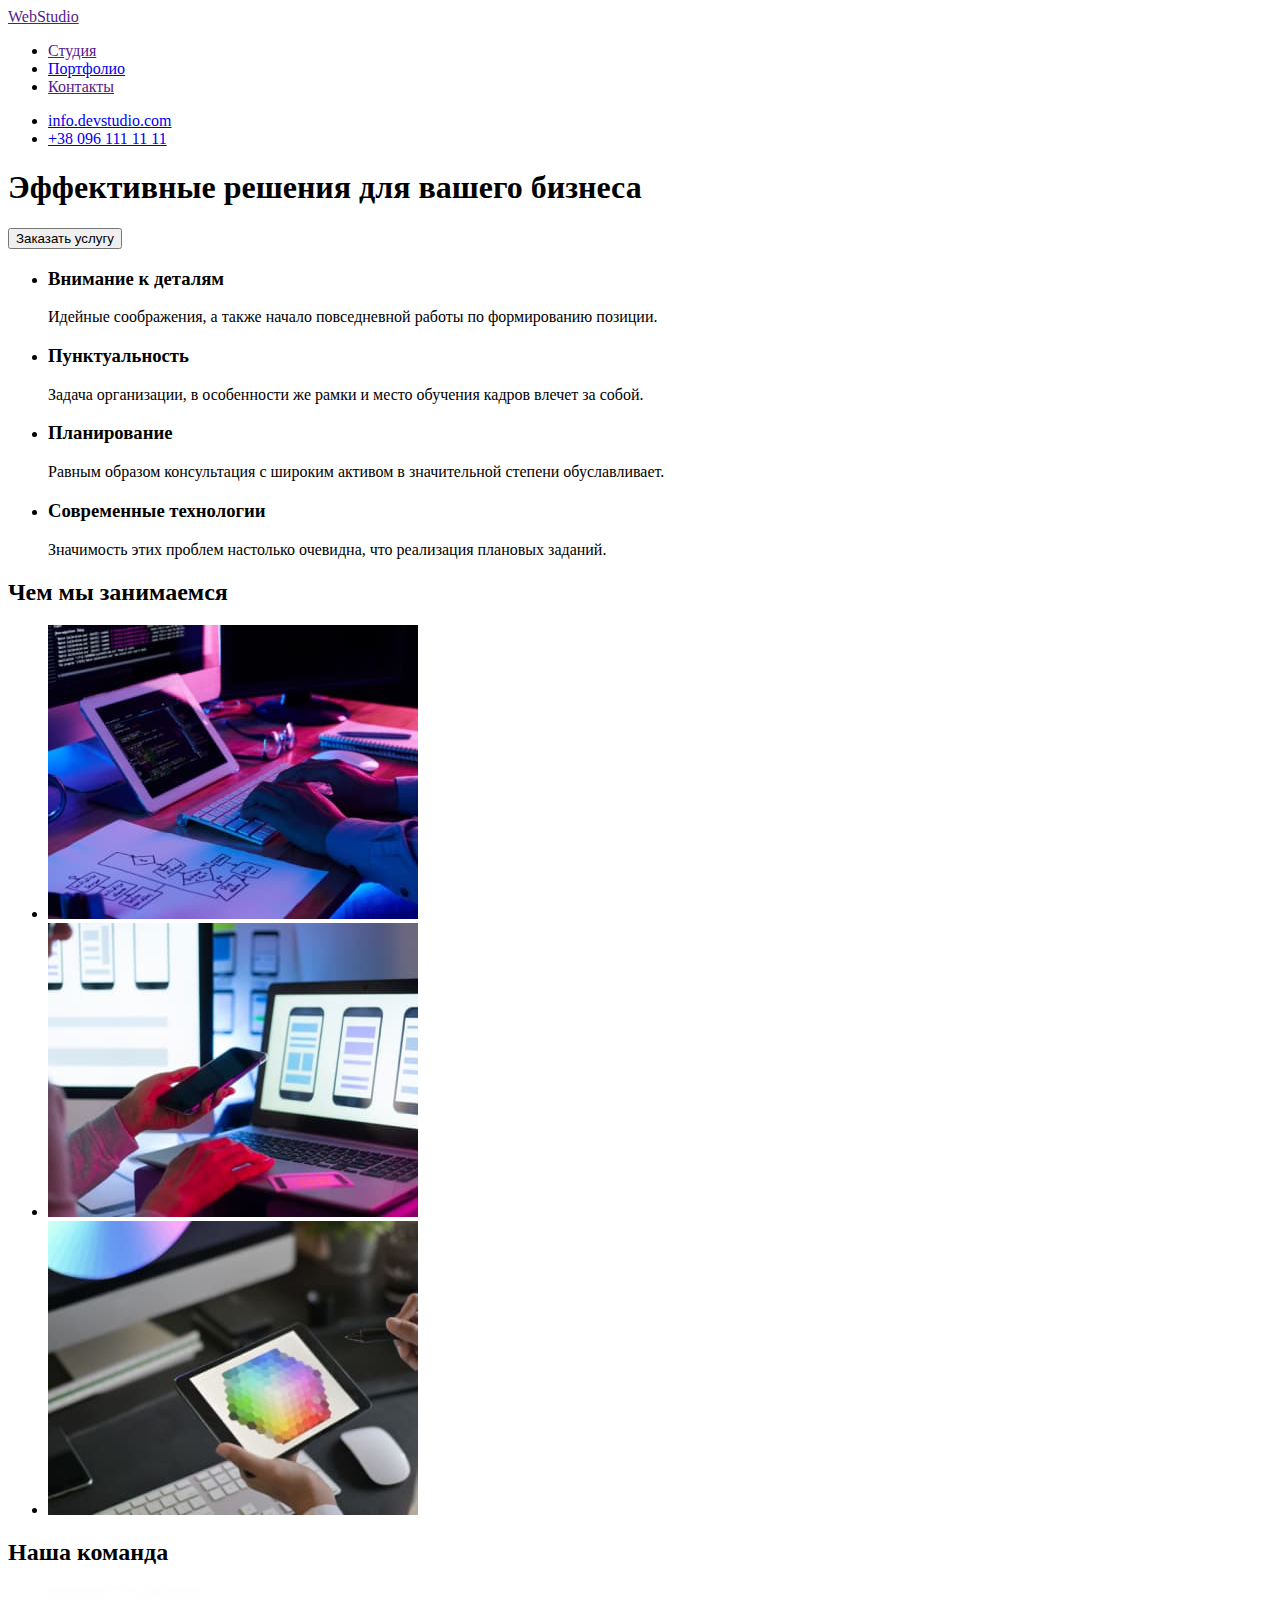
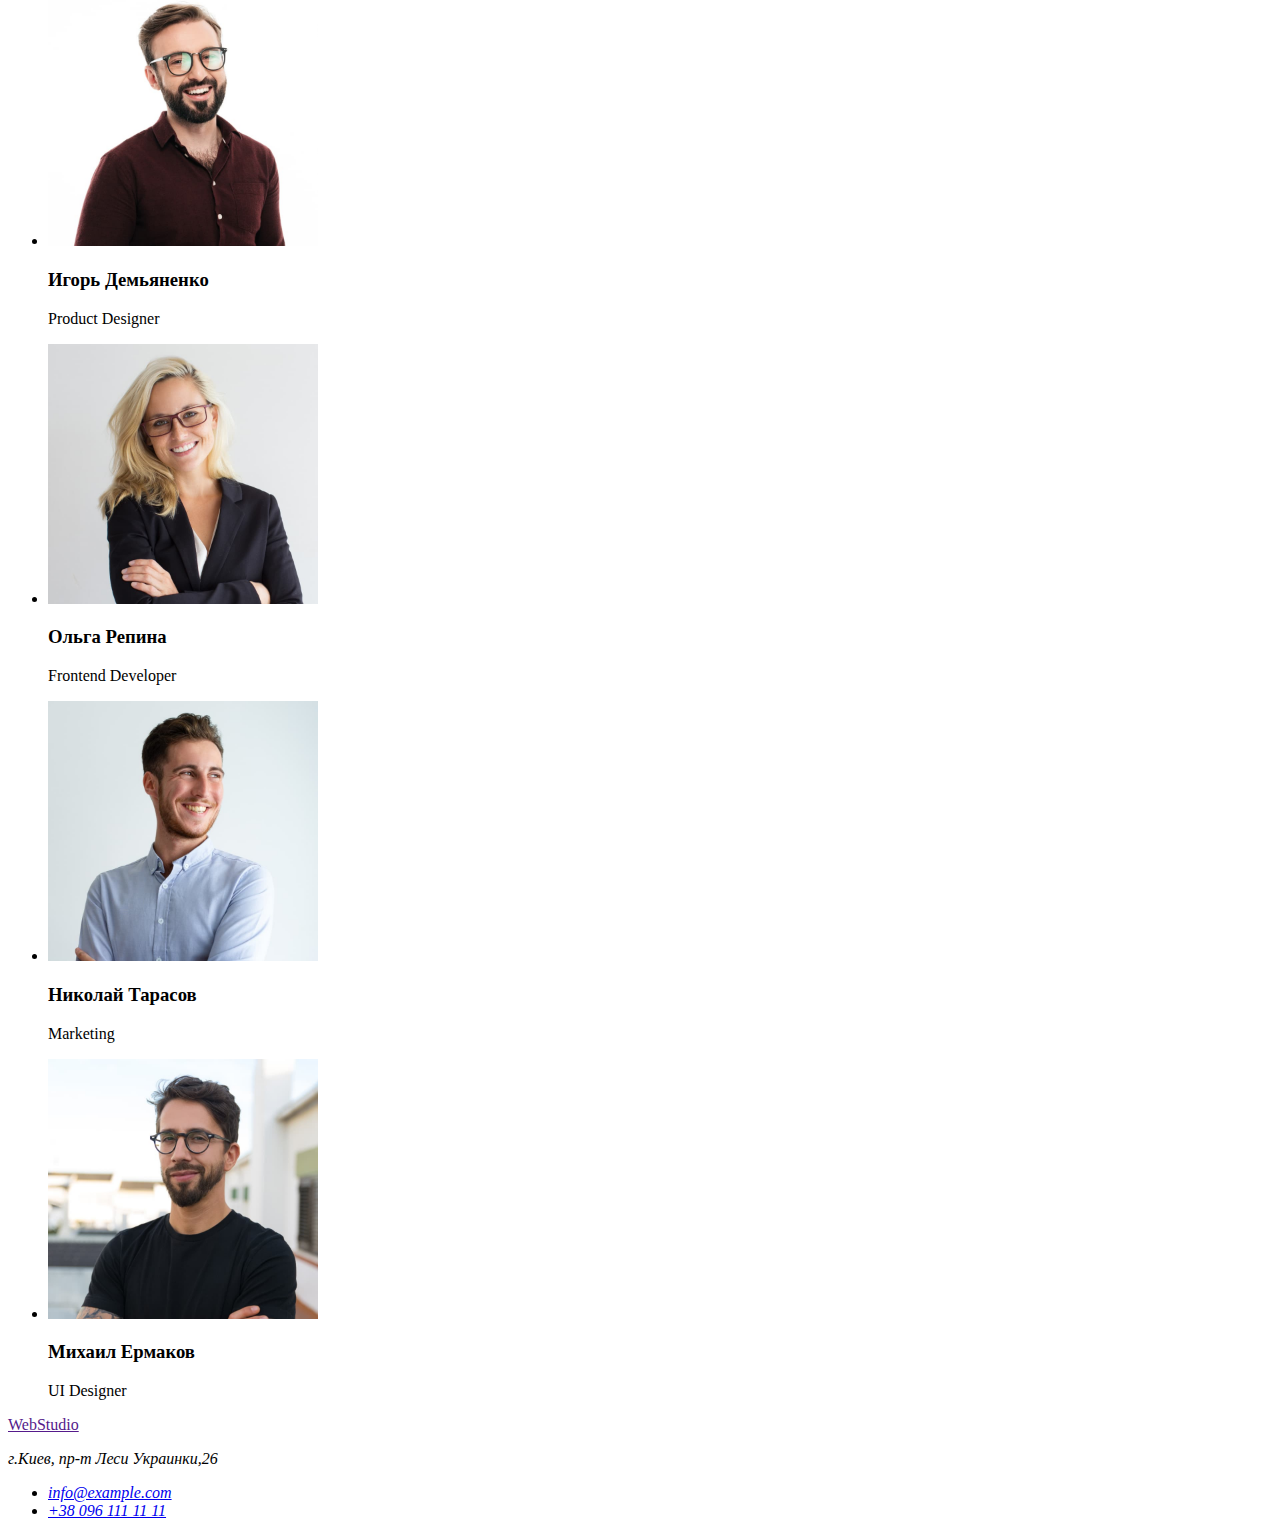
==== index.html @ 920b7914 "делает разметку страницы Портфолио" ====
<!DOCTYPE html>
<html lang="ru">

<head>
    <meta charset="UTF-8">
    <meta http-equiv="X-UA-Compatible" content="IE=edge">
    <meta name="viewport" content="width=device-width, initial-scale=1.0">
    <title>Document</title>
</head>

<body>
    <header>
        <nav>
            <a href="">
                <span lang="en">WebStudio</span>
            </a>

            <ul>
                <li><a href="">Студия</a></li>
                <li><a href="./portfolio.html">Портфолио</a></li>
                <li><a href="">Контакты</a></li>
            </ul>
        </nav>
        <ul>
            <li> <a href="mailto:info.devstudio.com">info.devstudio.com</a></li>
            <li> <a href="tel:+380961111111">+38 096 111 11 11</a></li>
        </ul>
    </header>

    <!--Шапка (баннер)-->
    <main>

        <section>
            <h1>Эффективные решения для вашего бизнеса</h1>
            <button type="button">Заказать услугу</button>
        </section>


        <!--Особенности-->
        <section>
            <ul>
                <li>
                    <h3>Внимание к деталям</h3>
                    <p>Идейные соображения, а также начало повседневной работы по формированию позиции.</p>
                </li>
                <li>
                    <h3>Пунктуальность</h3>
                    <p>Задача организации, в особенности же рамки и место обучения кадров влечет за собой.</p>
                </li>
                <li>
                    <h3>Планирование</h3>
                    <p>Равным образом консультация с широким активом в значительной степени обуславливает.</p>
                </li>
                <li>
                    <h3>Современные технологии</h3>
                    <p>Значимость этих проблем настолько очевидна, что реализация плановых заданий.</p>
                </li>
            </ul>
        </section>

        <!--Чем мы занимаемся-->
        <section>
            <h2>Чем мы занимаемся</h2>
            <ul>
                <li><img src="./images/drop/img.jpg" alt="box1" width="370" /></li>
                <li><img src="./images/drop/box2.jpg" alt="box2" width="370" /></li>
                <li><img src="./images/drop/box3.jpg" alt="box3" width="370" /></li>
            </ul>
        </section>

        <!-- Наша команда -->
        <section>
            <h2>Наша команда</h2>
            <ul>
                <li>
                    <img src="./images/drop/igor.jpg" alt="Игорь Демьяненко" width="270" />
                    <h3>Игорь Демьяненко</h3>
                    <p>Product Designer</p>
                </li>
                <li>
                    <img src="./images/drop/olga.jpg" alt="Ольга Репина" width="270" />
                    <h3>Ольга Репина</h3>
                    <p>Frontend Developer</p>
                </li>
                <li>
                    <img src="./images/drop/nicholas.jpg" alt="Николай Тарасов" width="270" />
                    <h3>Николай Тарасов</h3>
                    <p>Marketing</p>
                </li>
                <li>
                    <img src="./images/drop/michael.jpg" alt="Михаил Ермаков" width="270" />
                    <h3>Михаил Ермаков</h3>
                    <p>UI Designer</p>
                </li>
            </ul>
        </section>
    </main>

    <!-- Футтер -->
    <footer>

        <a href="">
            <span lang="en">WebStudio</span>
        </a>
        <address>
            <p>
                г.Киев, пр-т Леси Украинки,26
            </p>
            <ul>
                <li>
                    <a href="mailto:info@example.com">info@example.com</a>
                </li>
                <li>
                    <a href="tel:+380961111111">+38 096 111 11 11</a>
                </li>
            </ul>
        </address>

    </footer>

</body>

</html>
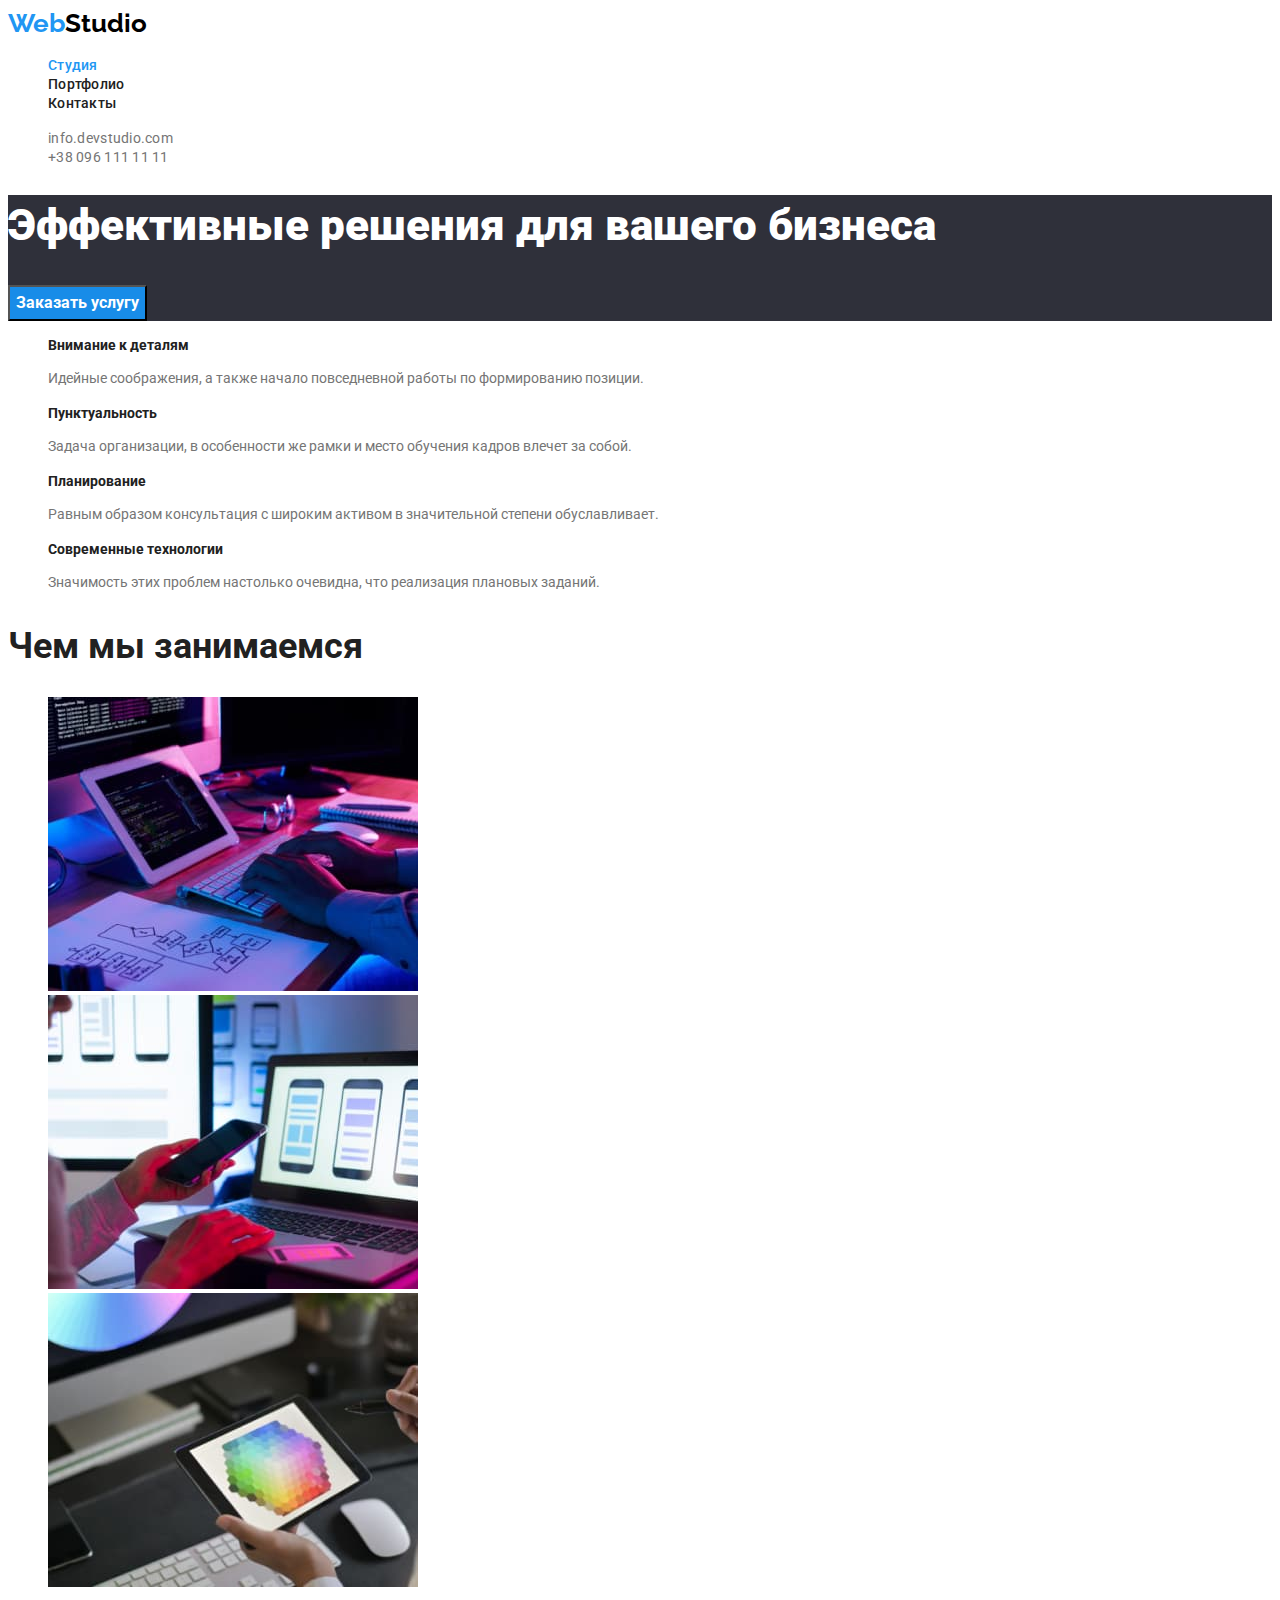
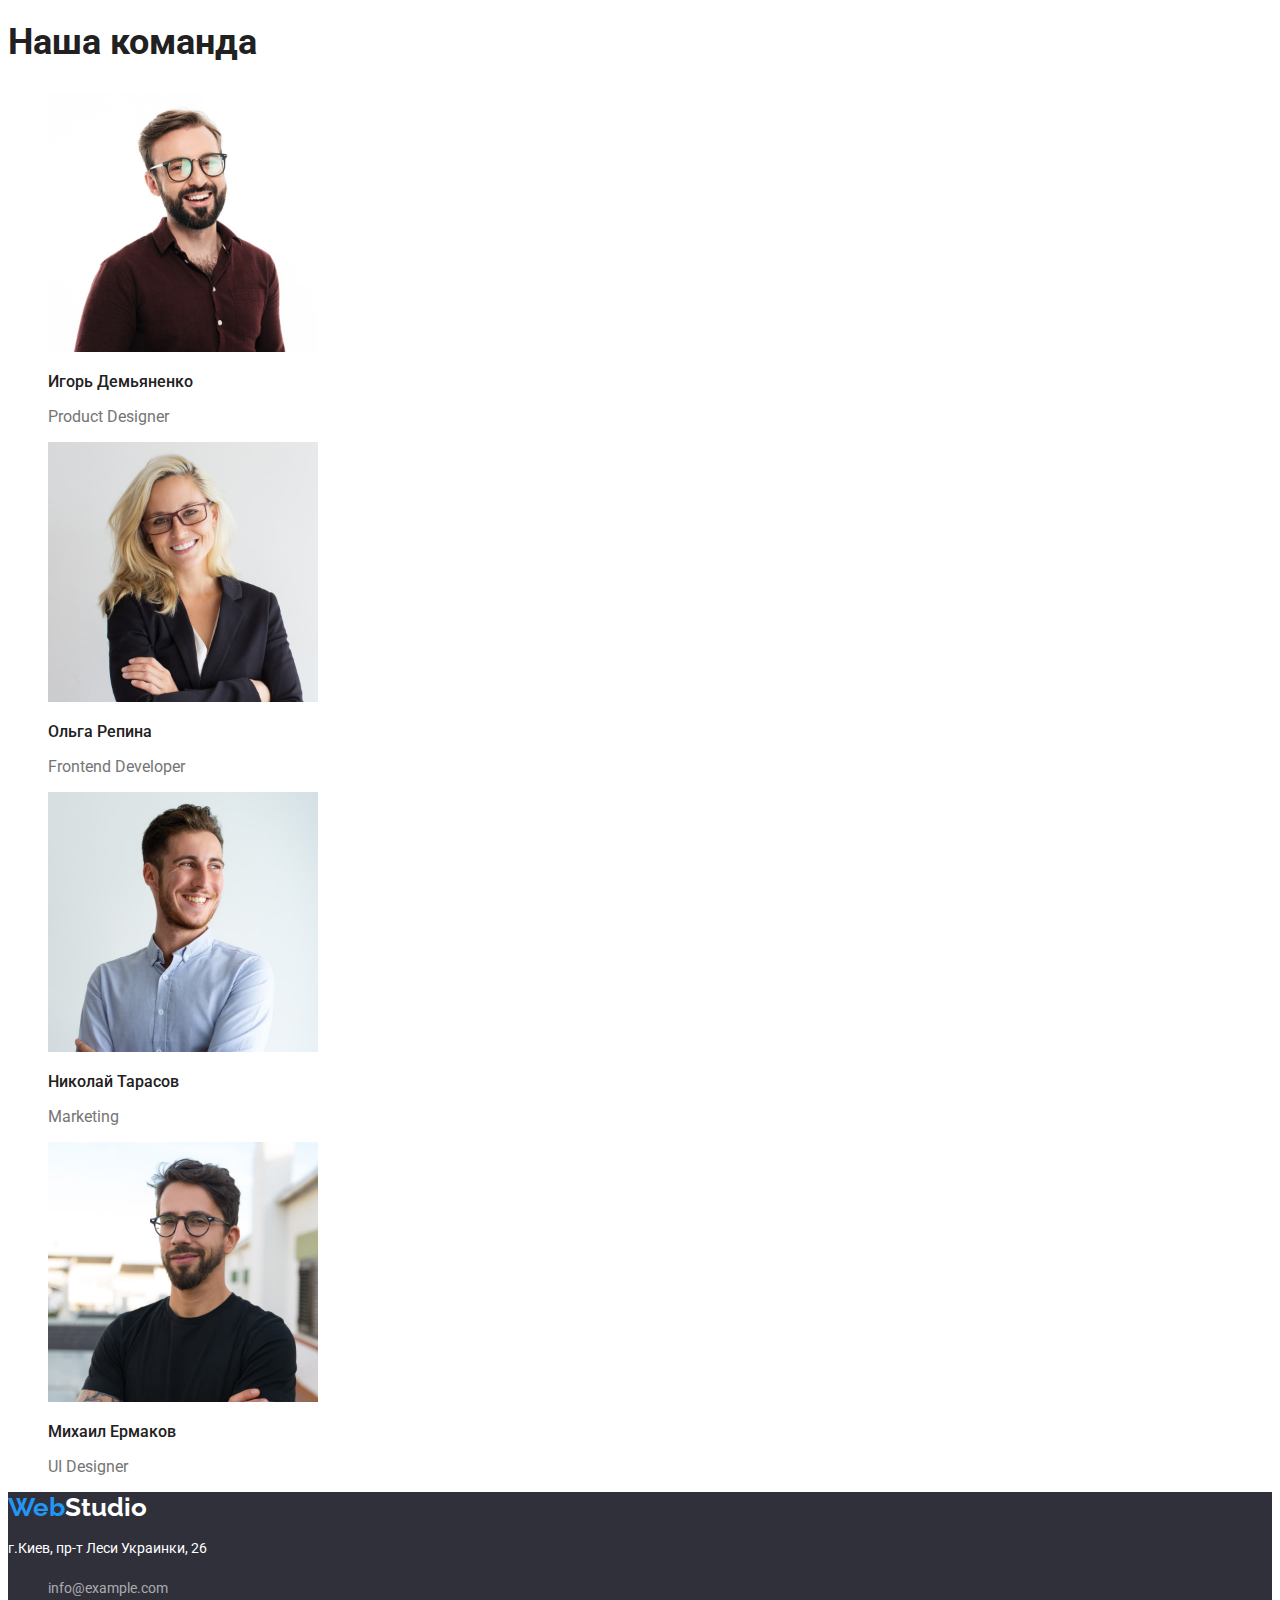
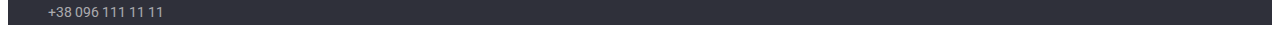
==== commit e9002193: "Стилизирует страницы Главная и Портфолио" ====
--- a/index.html
+++ b/index.html
@@ -6,112 +6,119 @@
     <meta http-equiv="X-UA-Compatible" content="IE=edge">
     <meta name="viewport" content="width=device-width, initial-scale=1.0">
     <title>Document</title>
+    <link rel="preconnect" href="https://fonts.googleapis.com">
+    <link rel="preconnect" href="https://fonts.gstatic.com" crossorigin>
+    <link href="https://fonts.googleapis.com/css2?family=Raleway:wght@700&family=Roboto:wght@400;500;700;900&display=swap"
+        rel="stylesheet">
+    <link rel="stylesheet" href="./css/styles.css"/>
 </head>
 
 <body>
-    <header>
-        <nav>
-            <a href="">
-                <span lang="en">WebStudio</span>
+    <!--Хедер, шапка, навигация по сайту-->
+    <header class="page-header">
+        <nav class="nav">
+            <a href="./index.html" class="logo">
+                <span>Web</span>Studio
             </a>
-
-            <ul>
-                <li><a href="">Студия</a></li>
-                <li><a href="./portfolio.html">Портфолио</a></li>
-                <li><a href="">Контакты</a></li>
+    
+            <ul class="site-nav list">
+                <li class="site-nav-item"><a class="site-nav-link current" href="./index.html">Студия</a></li>
+                <li class="site-nav-item"><a class="site-nav-link" href="./portfolio.html">Портфолио</a></li>
+                <li class="site-nav-item"><a class="site-nav-link" href="">Контакты</a></li>
             </ul>
         </nav>
-        <ul>
-            <li> <a href="mailto:info.devstudio.com">info.devstudio.com</a></li>
-            <li> <a href="tel:+380961111111">+38 096 111 11 11</a></li>
-        </ul>
+
+            <ul class="aside list">
+                <li class="aside-item"> <a href="mailto:info.devstudio.com" class="aside-link">info.devstudio.com</a></li>
+                <li class="aside-item"> <a href="tel:+380961111111" class="aside-link">+38 096 111 11 11</a></li>
+            </ul>
     </header>
 
-    <!--Шапка (баннер)-->
+    <!--Баннер-->
     <main>
 
-        <section>
-            <h1>Эффективные решения для вашего бизнеса</h1>
+        <section class="banner">
+            <h1 class="title">Эффективные решения для вашего бизнеса</h1>
             <button type="button">Заказать услугу</button>
         </section>
 
 
         <!--Особенности-->
-        <section>
-            <ul>
-                <li>
-                    <h3>Внимание к деталям</h3>
-                    <p>Идейные соображения, а также начало повседневной работы по формированию позиции.</p>
+        <section class="features">
+            <ul class="features-list list">
+                <li class="features-item">
+                    <h3 class="features-subtitle">Внимание к деталям</h3>
+                    <p class="features-text">Идейные соображения, а также начало повседневной работы по формированию позиции.</p>
                 </li>
-                <li>
-                    <h3>Пунктуальность</h3>
-                    <p>Задача организации, в особенности же рамки и место обучения кадров влечет за собой.</p>
+                <li class="features-item">
+                    <h3 class="features-subtitle">Пунктуальность</h3>
+                    <p class="features-text">Задача организации, в особенности же рамки и место обучения кадров влечет за собой.</p>
                 </li>
-                <li>
-                    <h3>Планирование</h3>
-                    <p>Равным образом консультация с широким активом в значительной степени обуславливает.</p>
+                <li class="features-item">
+                    <h3 class="features-subtitle">Планирование</h3>
+                    <p class="features-text">Равным образом консультация с широким активом в значительной степени обуславливает.</p>
                 </li>
-                <li>
-                    <h3>Современные технологии</h3>
-                    <p>Значимость этих проблем настолько очевидна, что реализация плановых заданий.</p>
+                <li class="features-item">
+                    <h3 class="features-subtitle">Современные технологии</h3>
+                    <p class="features-text">Значимость этих проблем настолько очевидна, что реализация плановых заданий.</p>
                 </li>
             </ul>
         </section>
 
         <!--Чем мы занимаемся-->
         <section>
-            <h2>Чем мы занимаемся</h2>
-            <ul>
-                <li><img src="./images/drop/img.jpg" alt="box1" width="370" /></li>
-                <li><img src="./images/drop/box2.jpg" alt="box2" width="370" /></li>
-                <li><img src="./images/drop/box3.jpg" alt="box3" width="370" /></li>
+            <h2 class="subject">Чем мы занимаемся</h2>
+            <ul class="subject-list list">
+                <li class="subject-item"><img src="./images/drop/img.jpg" alt="box1" width="370" /></li>
+                <li class="subject-item"><img src="./images/drop/box2.jpg" alt="box2" width="370" /></li>
+                <li class="subject-item"><img src="./images/drop/box3.jpg" alt="box3" width="370" /></li>
             </ul>
         </section>
 
         <!-- Наша команда -->
-        <section>
-            <h2>Наша команда</h2>
-            <ul>
-                <li>
-                    <img src="./images/drop/igor.jpg" alt="Игорь Демьяненко" width="270" />
-                    <h3>Игорь Демьяненко</h3>
-                    <p>Product Designer</p>
+        <section class="our-team">
+            <h2 class="subject">Наша команда</h2>
+            <ul class="our-team-list list">
+                <li class="our-team-item">
+                    <img src="./images/drop/igor.jpg" alt="Игорь Демьяненко" width="270" class="images" />
+                    <h3 class="our-team-name">Игорь Демьяненко</h3>
+                    <p class="our-team-text">Product Designer</p>
                 </li>
-                <li>
-                    <img src="./images/drop/olga.jpg" alt="Ольга Репина" width="270" />
-                    <h3>Ольга Репина</h3>
-                    <p>Frontend Developer</p>
+                <li class="our-team-item">
+                    <img src="./images/drop/olga.jpg" alt="Ольга Репина" width="270" class="images" />
+                    <h3 class="our-team-name">Ольга Репина</h3>
+                    <p class="our-team-text">Frontend Developer</p>
                 </li>
-                <li>
-                    <img src="./images/drop/nicholas.jpg" alt="Николай Тарасов" width="270" />
-                    <h3>Николай Тарасов</h3>
-                    <p>Marketing</p>
+                <li class="our-team-item">
+                    <img src="./images/drop/nicholas.jpg" alt="Николай Тарасов" width="270" class="images" />
+                    <h3 class="our-team-name">Николай Тарасов</h3>
+                    <p class="our-team-text">Marketing</p>
                 </li>
-                <li>
-                    <img src="./images/drop/michael.jpg" alt="Михаил Ермаков" width="270" />
-                    <h3>Михаил Ермаков</h3>
-                    <p>UI Designer</p>
+                <li class="our-team-item">
+                    <img src="./images/drop/michael.jpg" alt="Михаил Ермаков" width="270" class="images" />
+                    <h3 class="our-team-name">Михаил Ермаков</h3>
+                    <p class="our-team-text">UI Designer</p>
                 </li>
             </ul>
         </section>
     </main>
 
     <!-- Футтер -->
-    <footer>
-
-        <a href="">
-            <span lang="en">WebStudio</span>
+    <footer class="footer">
+    
+        <a href="./index.html" class="logo dark">
+            <span>Web</span>Studio
         </a>
         <address>
-            <p>
-                г.Киев, пр-т Леси Украинки,26
+            <p class="footer-address">
+                г.Киев, пр-т Леси Украинки, 26
             </p>
-            <ul>
-                <li>
-                    <a href="mailto:info@example.com">info@example.com</a>
+            <ul class="footer-list list">
+                <li class="footer-item">
+                    <a href="mailto:info@example.com" class="footer-link">info@example.com</a>
                 </li>
-                <li>
-                    <a href="tel:+380961111111">+38 096 111 11 11</a>
+                <li class="footer-item">
+                    <a href="tel:+380961111111" class="footer-link">+38 096 111 11 11</a>
                 </li>
             </ul>
         </address>
--- a/css/styles.css
+++ b/css/styles.css
@@ -0,0 +1,192 @@
+:root {
+  --primary-text-color: #212121;
+  --secondary-text-color: #757575;
+  --accent-color: #2196f3;
+  --primary-white-color: #fff;
+}
+
+body {
+  background-color: var(--primary-white-color);
+  font-family: "Roboto", sans-serif;
+  color: var(--primary-text-color);
+}
+
+/*Хедер, шапка страницы*/
+
+.logo > span {
+  color: var(--accent-color);
+}
+
+.footer.logo {
+  color: #fff;
+}
+
+.logo {
+  color: #000;
+  text-decoration: none;
+  font-family: Raleway;
+  font-style: normal;
+  font-weight: bold;
+  font-size: 26px;
+  line-height: 1.192;
+}
+.logo.dark {
+  color: var(--primary-white-color);
+}
+
+.site-nav-link {
+  font-weight: 500;
+  font-size: 14px;
+  line-height: 1.143;
+  letter-spacing: 0.02em;
+  text-decoration: none;
+
+  color: var(--primary-text-color);
+}
+
+.current {
+  color: var(--accent-color);
+}
+
+.aside-link {
+  text-decoration: none;
+  font-size: 14px;
+  line-height: 1.143;
+  letter-spacing: 0.02em;
+  color: var(--secondary-text-color);
+}
+
+.site-nav-link:hover,
+.site-nav-link:focus,
+.aside-link:hover,
+.aside-link:focus,
+.footer-link:focus,
+.footer-link:hover {
+  color: var(--accent-color);
+}
+
+/*Портфолио*/
+
+.portfolio-nav-button > button:hover {
+  color: white;
+  background-color: var(--accent-color);
+  cursor: pointer;
+}
+.list {
+  list-style: none;
+}
+
+.portfolio-item:focus,
+.portfolio-item:hover {
+  background-color: var(--accent-color);
+}
+
+.subtitle {
+  color: var(--primary-text-color);
+  font-weight: bold;
+  font-size: 18px;
+  line-height: 2;
+  letter-spacing: 0.06em;
+}
+
+.text {
+  color: var(--secondary-text-color);
+  font-weight: normal;
+  font-size: 16px;
+  line-height: 1.875;
+  letter-spacing: 0.03em;
+}
+.portfolio-link {
+  text-decoration: none;
+}
+button {
+  font-family: inherit;
+  font-weight: 500;
+  font-size: 16px;
+  line-height: 1.625;
+}
+
+/*Футтер*/
+
+.footer {
+  background: #2f303a;
+}
+
+.footer-link {
+  color: rgb(255, 255, 255, 0.6);
+  font-weight: normal;
+  font-size: 14px;
+  line-height: 1.714;
+  text-decoration: none;
+  font-style: normal;
+}
+.footer-address {
+  color: #fff;
+  font-weight: normal;
+  font-size: 14px;
+  line-height: 1.714;
+  text-decoration: none;
+  font-style: normal;
+}
+
+/*Главная страница*/
+.title {
+  font-weight: 900;
+  font-size: 44px;
+  line-height: 1.364;
+  color: #fff;
+}
+.banner {
+  background: #2f303a;
+}
+.features-subtitle {
+  color: var(--primary-text-color);
+  font-style: normal;
+  font-weight: bold;
+  font-size: 14px;
+  line-height: 1.143;
+}
+.features-text {
+  color: var(--secondary-text-color);
+  font-weight: normal;
+  font-size: 14px;
+  line-height: 1.714;
+}
+
+.subject {
+  font-style: normal;
+  font-weight: bold;
+  font-size: 36px;
+  line-height: 1.167;
+  color: var(--primary-text-color);
+}
+
+.our-team-name {
+  font-weight: 500;
+  font-size: 16px;
+  line-height: 1.188;
+  color: var(--primary-text-color);
+}
+
+.our-team-text {
+  font-weight: normal;
+  font-size: 16px;
+  line-height: 1.188;
+  color: var(--secondary-text-color);
+}
+
+.banner > button {
+  font-style: normal;
+  font-weight: bold;
+  font-size: 16px;
+  line-height: 1.875;
+  color: #fff;
+  background-color: #188ce8;
+}
+
+.banner > button:focus,
+.banner > button:hover {
+  color: var(--primary-white-color);
+  cursor: pointer;
+  background-color: var(--accent-color);
+}
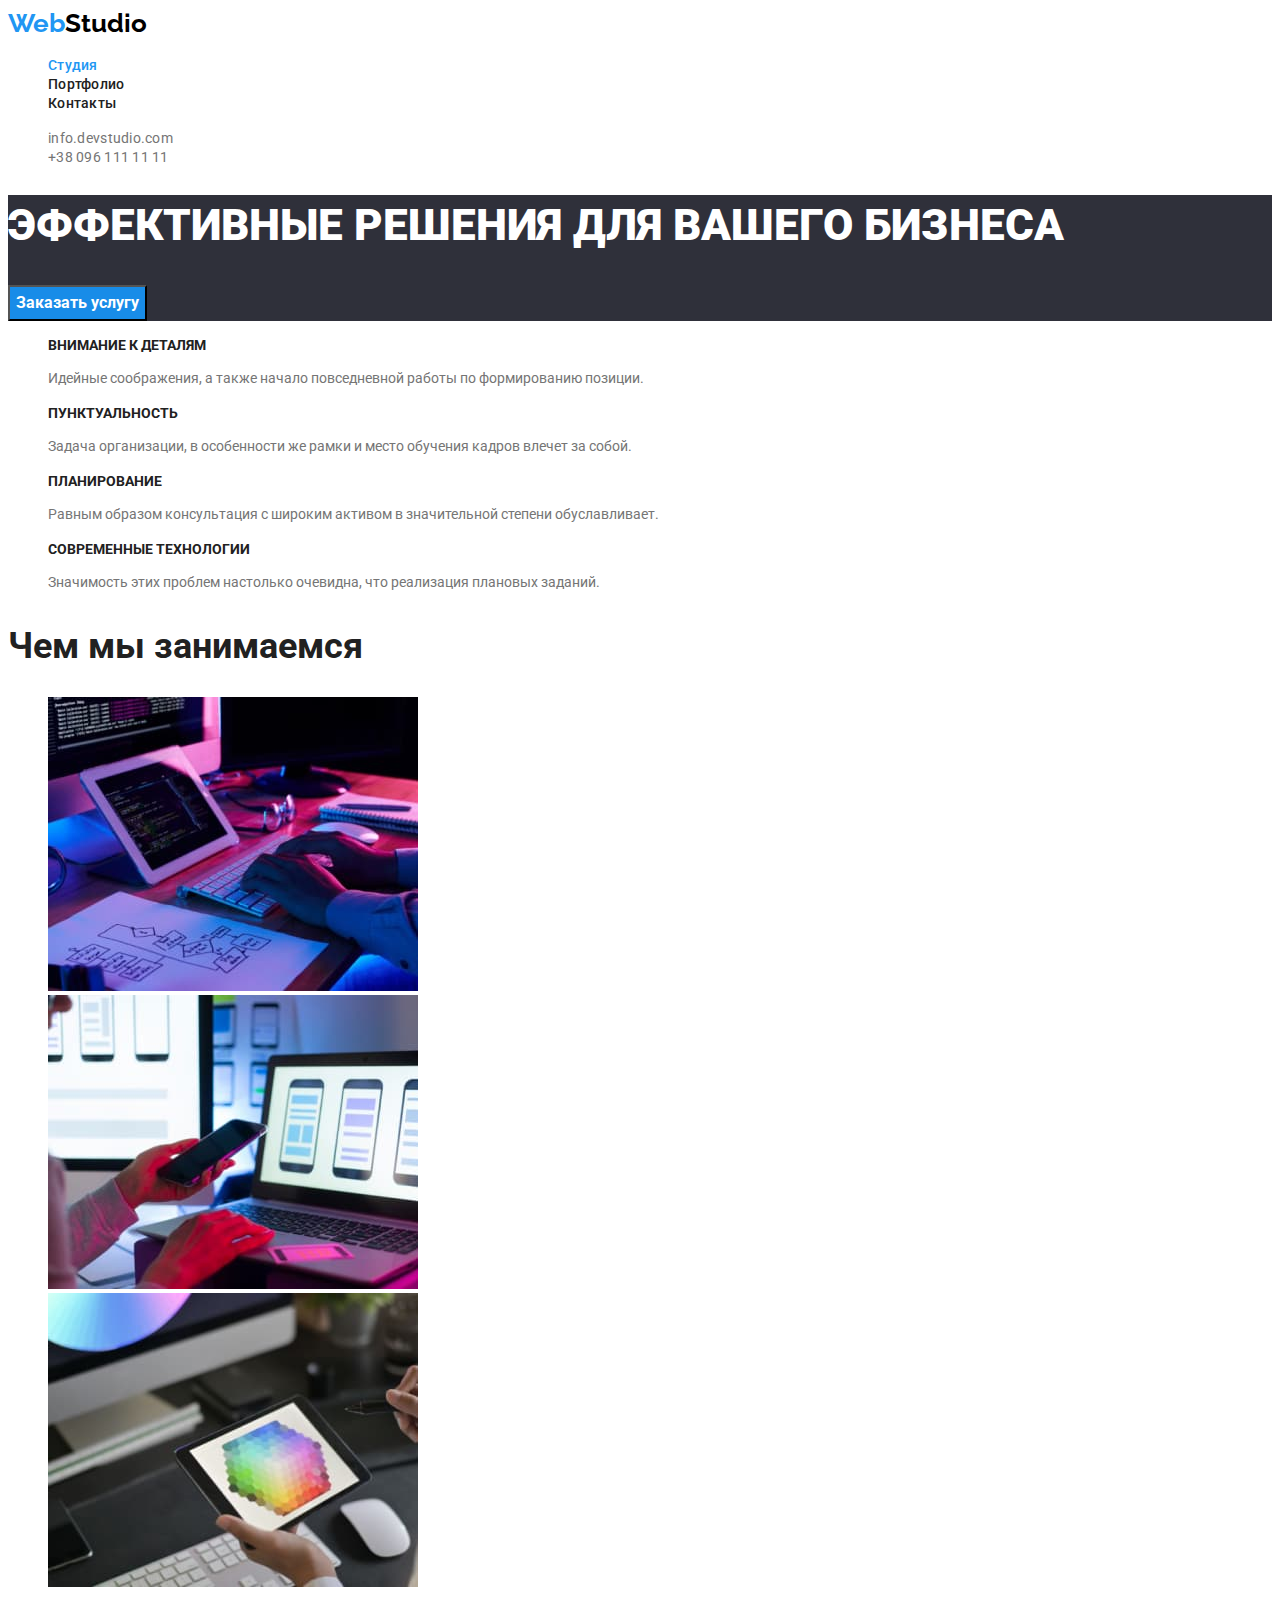
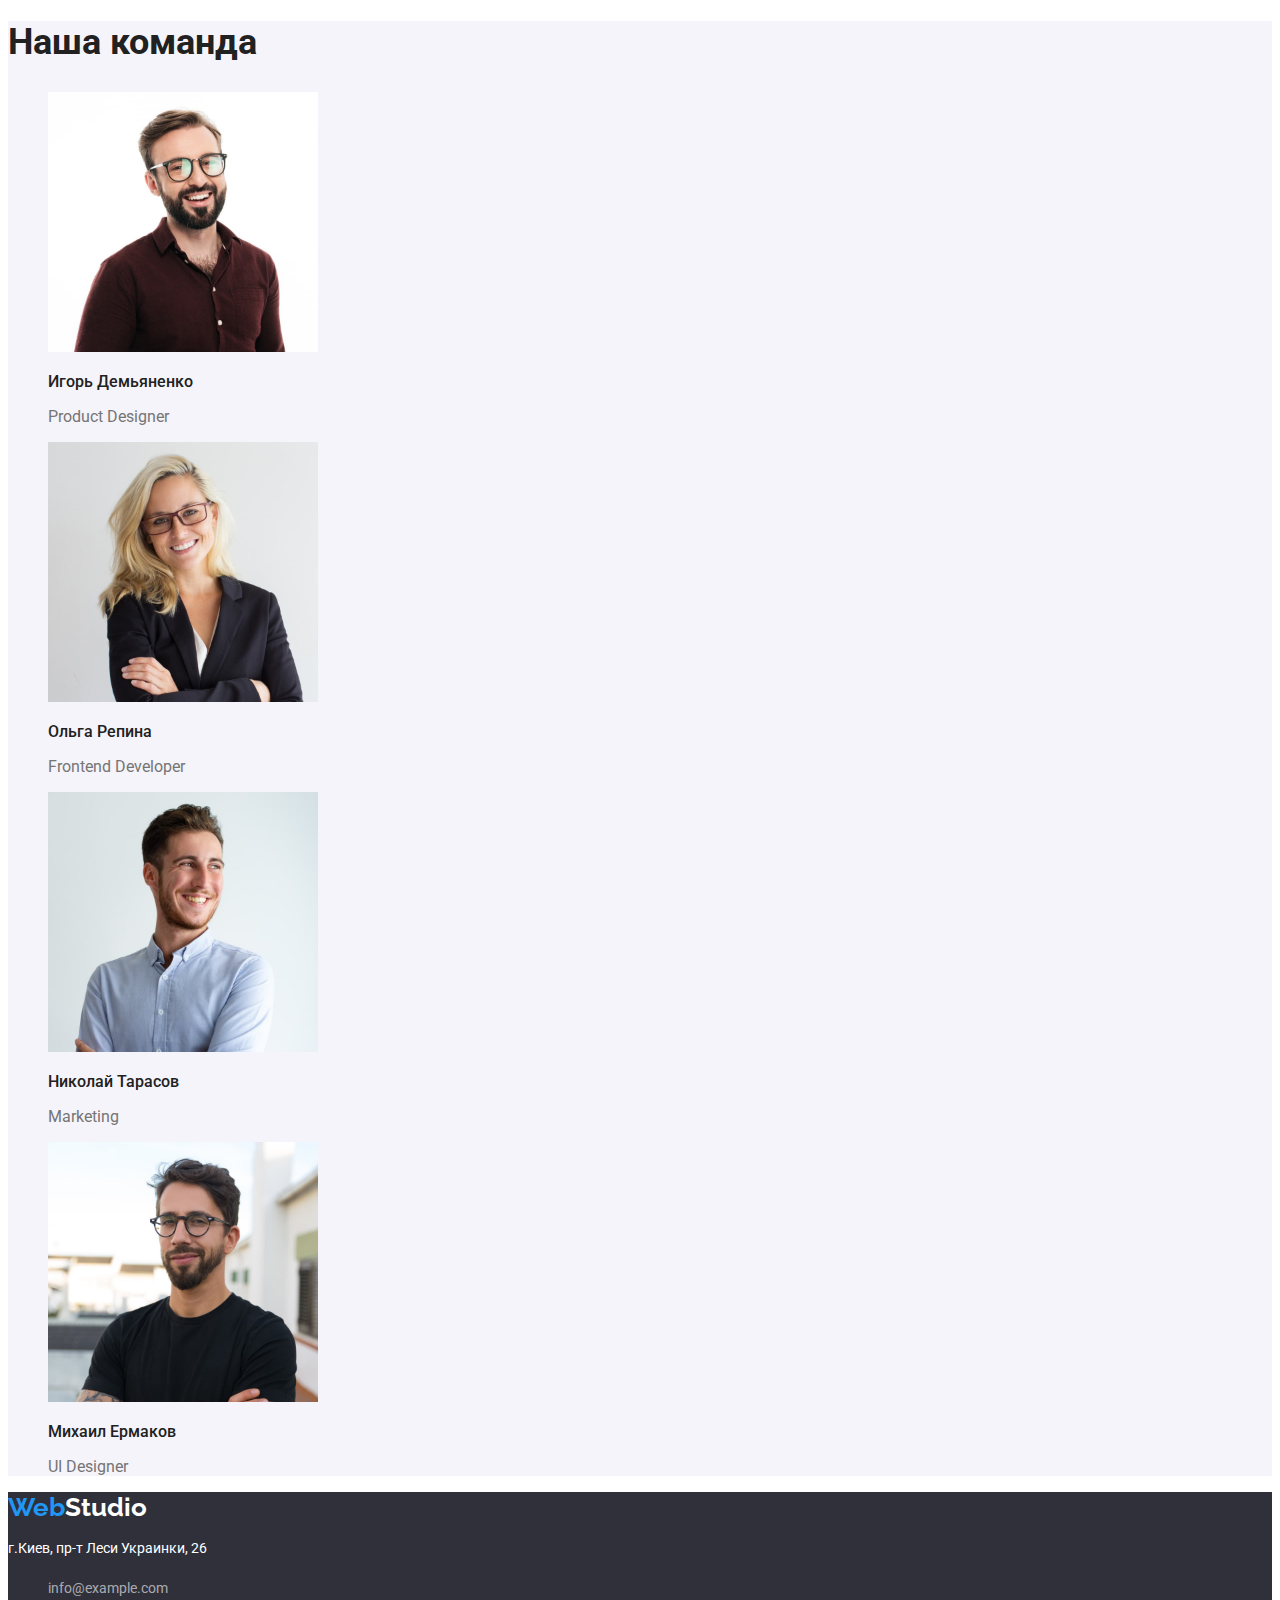
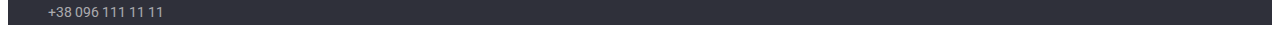
==== commit 615eb19e: "Исправляет ошибки в ДЗ" ====
--- a/index.html
+++ b/index.html
@@ -39,7 +39,7 @@
 
         <section class="banner">
             <h1 class="title">Эффективные решения для вашего бизнеса</h1>
-            <button type="button">Заказать услугу</button>
+            <button class="button" type="button">Заказать услугу</button>
         </section>
 
 
@@ -76,7 +76,7 @@
         </section>
 
         <!-- Наша команда -->
-        <section class="our-team">
+        <section class="our-team grey">
             <h2 class="subject">Наша команда</h2>
             <ul class="our-team-list list">
                 <li class="our-team-item">
--- a/css/styles.css
+++ b/css/styles.css
@@ -48,6 +48,9 @@
   color: var(--accent-color);
 }
 
+.grey {
+  background-color: #f5f4fa;
+}
 .aside-link {
   text-decoration: none;
   font-size: 14px;
@@ -67,7 +70,21 @@
 
 /*Портфолио*/
 
-.portfolio-nav-button > button:hover {
+.portfolio {
+  position: absolute
+  width: 1px;
+  height: 1px;
+  margin: -1px;
+  border: 0;
+  padding: 0;
+  white-space: nowrap;
+  clip-path: inset(100%);
+  clip: rect(0 0 0 0);
+  overflow: hidden;
+}
+
+.portfolio-nav-button > button:hover,
+.portfolio-nav-button > button:focus {
   color: white;
   background-color: var(--accent-color);
   cursor: pointer;
@@ -78,7 +95,7 @@
 
 .portfolio-item:focus,
 .portfolio-item:hover {
-  background-color: var(--accent-color);
+  background-color: #eee;
 }
 
 .subtitle {
@@ -99,11 +116,13 @@
 .portfolio-link {
   text-decoration: none;
 }
-button {
+.button {
   font-family: inherit;
   font-weight: 500;
   font-size: 16px;
   line-height: 1.625;
+  background-color: #f5f4fa;
+  color: var(--primary-text-color);
 }
 
 /*Футтер*/
@@ -113,7 +132,7 @@
 }
 
 .footer-link {
-  color: rgb(255, 255, 255, 0.6);
+  color: rgba(255, 255, 255, 0.6);
   font-weight: normal;
   font-size: 14px;
   line-height: 1.714;
@@ -135,6 +154,7 @@
   font-size: 44px;
   line-height: 1.364;
   color: #fff;
+  text-transform: uppercase;
 }
 .banner {
   background: #2f303a;
@@ -145,6 +165,7 @@
   font-weight: bold;
   font-size: 14px;
   line-height: 1.143;
+  text-transform: uppercase;
 }
 .features-text {
   color: var(--secondary-text-color);
